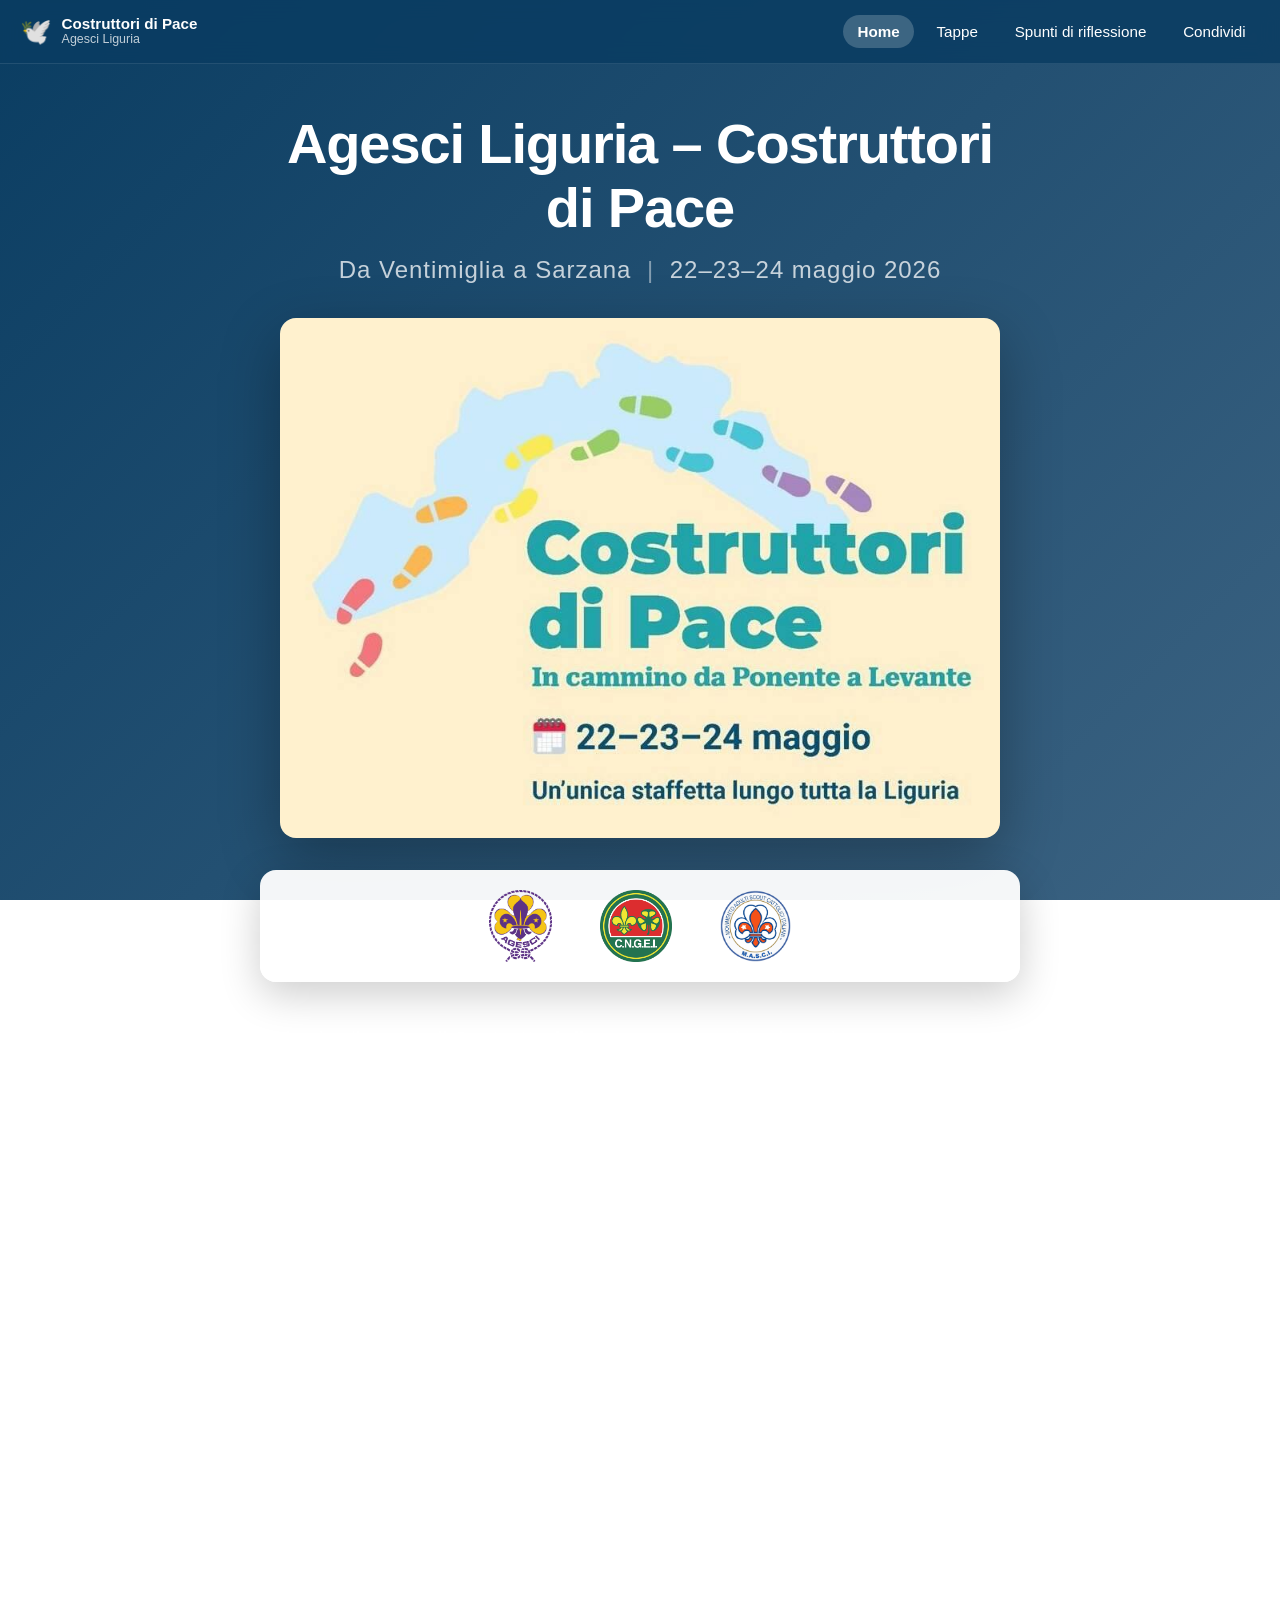
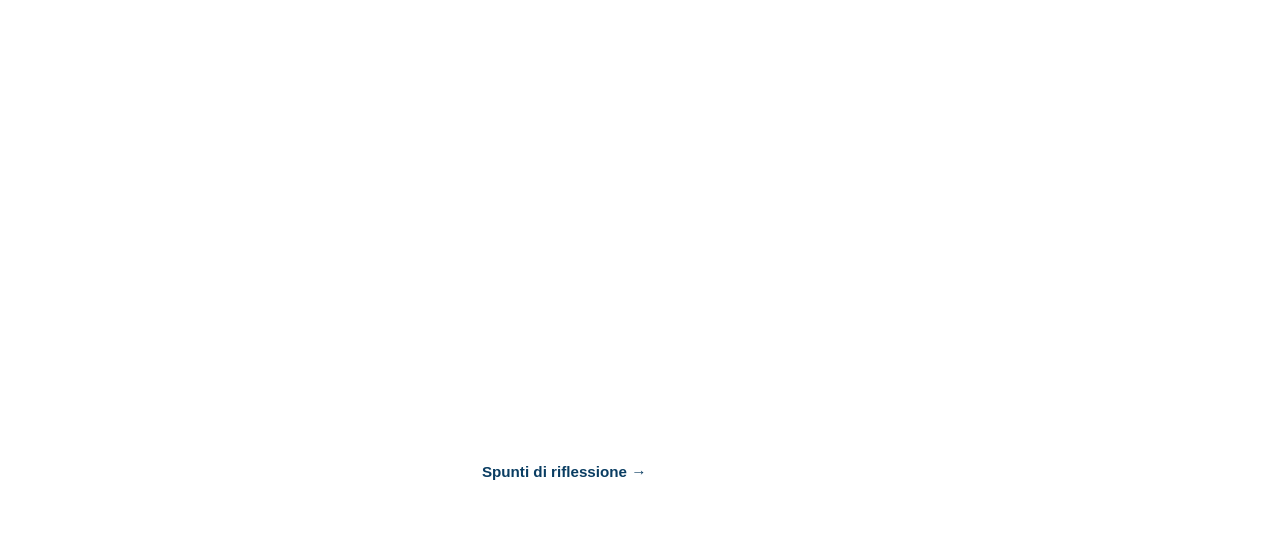
==== index.html @ 006b556f "Use the Costruttori di Pace poster as the home hero image Extracted from page 1 of spunti-preghiere-" ====
<!DOCTYPE html>
<html lang="it">
<head>
  <meta charset="UTF-8" />
  <meta name="viewport" content="width=device-width, initial-scale=1.0" />
  <meta name="description" content="Agesci Liguria – Costruttori di Pace. Da Ventimiglia a Sarzana, 22–23–24 maggio 2026." />
  <meta name="theme-color" content="#0a3d62" />
  <title>Agesci Liguria – Costruttori di Pace</title>
  <link rel="stylesheet" href="styles.css" />
  <link rel="icon" type="image/svg+xml" href="data:image/svg+xml,%3Csvg xmlns='http://www.w3.org/2000/svg' viewBox='0 0 100 100'%3E%3Ctext y='.9em' font-size='90'%3E%F0%9F%95%8A%EF%B8%8F%3C/text%3E%3C/svg%3E" />
</head>
<body>
  <header class="site-header">
    <a class="brand" href="#home">
      <span class="brand-logo" aria-hidden="true">🕊️</span>
      <span class="brand-text">
        <strong>Costruttori di Pace</strong>
        <span>Agesci Liguria</span>
      </span>
    </a>
    <button class="nav-toggle" type="button" aria-expanded="false" aria-controls="primary-nav" aria-label="Apri menu">
      <span></span><span></span><span></span>
    </button>
    <nav id="primary-nav" class="primary-nav" aria-label="Navigazione principale">
      <a href="#home" data-route="home">Home</a>
      <a href="#tappe" data-route="tappe">Tappe</a>
      <a href="#riflessioni" data-route="riflessioni">Spunti di riflessione</a>
      <a href="#share" data-route="share">Condividi</a>
    </nav>
  </header>

  <main class="page">
    <section id="home" class="route" data-route="home">
      <div class="content content--text">
        <h1>Agesci Liguria <span class="dash">–</span> Costruttori di Pace</h1>
        <p class="subtitle">Da Ventimiglia a Sarzana <span class="sep">|</span> 22–23–24 maggio 2026</p>

        <figure class="home-hero">
          <img src="img/costruttori-di-pace-locandina.jpg" alt="Costruttori di Pace — In cammino da Ponente a Levante. 22–23–24 maggio. Un'unica staffetta lungo tutta la Liguria" />
        </figure>

        <div class="org-logos" aria-label="Associazioni promotrici">
          <img src="logo/agesci-vector-logo.png" alt="Logo Agesci" />
          <img src="logo/logoCNGEI.png" alt="Logo Cngei" />
          <img src="logo/masci_logo.png" alt="Logo Masci" />
        </div>

        <div class="prose">
          <p class="lead">
            Sei qui sulle orme di <strong>Costruttori di pace</strong>, un cammino che unisce,
            simbolicamente e concretamente, i gruppi scout dell'Agesci, del Cngei e le comunità del Masci,
            da Ventimiglia a Sarzana, nel segno della pace.
          </p>

          <p>
            Queste giornate nascono dal <em>Manifesto della Pace</em>, frutto di un percorso di scrittura
            condivisa tra le Comunità capi all'assemblea regionale Agesci Liguria. Il Manifesto propone
            una visione attuale e concreta della pace: non semplice assenza di conflitto, ma realtà viva,
            dinamica e quotidiana, costruita attraverso relazioni autentiche, ascolto e scelte consapevoli.
          </p>

          <p>La pace di cui parliamo è processo attivo e trasformativo, che si sviluppa attraverso:</p>

          <ul>
            <li>la valorizzazione delle differenze;</li>
            <li>la gestione costruttiva dei conflitti;</li>
            <li>la promozione di una comunicazione non violenta;</li>
            <li>il protagonismo consapevole delle nuove generazioni.</li>
          </ul>

          <p>
            In queste ore stiamo vivendo una vera e propria staffetta: un percorso aperto e partecipato,
            fatto di tappe, incontri, momenti di riflessione, attività educative e testimonianze.
            Questa è una delle tappe, un punto di pausa e riflessione lungo la strada che connette
            la nostra Liguria.
          </p>

          <p>
            Queste giornate vogliono non solo essere un momento simbolico, ma un invito concreto
            a diventare <strong>artigiani di pace</strong> nella vita quotidiana: un impegno che richiede
            coerenza, presenza e partecipazione attiva.
          </p>

          <p>
            Nelle prossime pagine troverai alcuni spunti di riflessione, preghiera e meditazione:
            sono estratti da testi sacri, da scritti di protagonisti del grande impegno per la costruzione
            della pace, da narratori e narratrici del nostro tempo e del recente passato.
          </p>

          <p>
            Ti proponiamo di prendere il tempo che ti sarà necessario, in solitaria o in compagnia,
            e vivere questo momento nello stile che contraddistingue le giornate:
            <em>la pausa come parte del viaggio, la sosta come costruzione attiva della strada ancora da compiere</em>.
            Usa quel che troverai necessario di questi testi, soffermati quanto vuoi e riprendi il cammino
            di costruzione di una pace che mette al centro la relazione con il prossimo.
          </p>
        </div>

        <div class="cta-row">
          <a class="cta" href="#riflessioni">Spunti di riflessione →</a>
          <a class="cta cta--ghost" href="#tappe">Vedi le tappe</a>
        </div>
      </div>
    </section>

    <section id="tappe" class="route route--center" data-route="tappe" hidden>
      <div class="content content--wide">
        <h2>Tappe</h2>
        <p class="section-intro">Il percorso della staffetta, da Ventimiglia a Sarzana.</p>
        <figure class="map-figure">
          <a href="mappa-staffetta.jpeg" target="_blank" rel="noopener" aria-label="Apri la mappa a schermo intero">
            <img src="mappa-staffetta.jpeg" alt="Mappa della staffetta da Ventimiglia a Sarzana" />
          </a>
        </figure>
      </div>
    </section>

    <section id="riflessioni" class="route" data-route="riflessioni" hidden>
      <div class="content content--text">
        <h2>Spunti di riflessione</h2>

        <div class="readings">
          <article class="reading">
            <p><strong>Un giorno un lupetto e una coccinella si chiesero… "che cosa è Pace?"</strong></p>
            <p><strong>"PACE NON è"</strong></p>
            <p>Odio, menefreghismo, litigi, guerra, pregiudizi, ingiustizie, prepotenza, incomprensione, sete di potere, discordia.</p>
            <p><strong>"PACE è"</strong></p>
            <p>Amicizia, rispetto, tranquillità, fratellanza, fedeltà, amore per tutti, sakura, felicità, libertà, unione, concordia, volersi bene.</p>
            <p>…Pace è <strong>altruismo</strong>: cancella, oh Signore, dai nostri cuori il menefreghismo, che le persone perdano l'abitudine di pensare a coltivare il proprio orticello e si impegnino invece a far crescere un unico meraviglioso giardino!</p>
            <p>…Pace è <strong>accoglienza</strong>: fa, oh Signore, che la discussione sia un confronto e non uno scontro, che l'opinione degli altri sia fonte di stimolo e non di incomprensioni.</p>
            <p>…Pace è <strong>rispetto</strong>: elimina, oh Signore, i nostri pregiudizi e aiutaci a capire che "diversità" non è sinonimo di conflitto ma di arricchimento.</p>
            <p>…Pace è <strong>fratellanza</strong>: fa, oh Signore, che le persone inizino a guardare le altre persone con occhi diversi, a guardarli come fratelli e non come nemici, a dare più peso alle relazioni e non alle cose.</p>
            <p>…Pace non è <strong>prepotenza</strong>: guida, oh Signore, i potenti a cercare una soluzione, consapevoli che ogni loro azione ha conseguenze su tutti, convincili a mettersi d'accordo e ad aiutare le persone che hanno bisogno.</p>
            <p>Signore, la terra è fatta per la pace e non per la guerra: esorta i potenti a produrre unione e non ingiustizie!</p>
            <p>Signore, la pace parte da noi, aiutaci ad essere sinceri e in armonia con noi stessi: togli, oh Signore, dai nostri cuori l'avidità, la sete di potere e di ricchezza, l'odio, l'invidia, la gelosia e l'egoismo.</p>
            <p>Insegnaci a coltivare SUKURA e non ROVI!</p>
            <p><strong>AMEN</strong></p>
          </article>

          <div class="page-divider" aria-hidden="true">✦</div>

          <article class="reading">
            <p><strong>Dal libro del profeta Isaia</strong></p>
            <p class="verse">
              Alla fine dei giorni,<br />
              il monte del tempio del Signore<br />
              sarà saldo sulla cima dei monti<br />
              e s'innalzerà sopra i colli,<br />
              e ad esso affluiranno tutte le genti.
            </p>
            <p class="verse">
              Verranno molti popoli e diranno:<br />
              «Venite, saliamo sul monte del Signore,<br />
              al tempio del Dio di Giacobbe,<br />
              perché ci insegni le sue vie<br />
              e possiamo camminare per i suoi sentieri».<br />
              Poiché da Sion uscirà la legge<br />
              e da Gerusalemme la parola del Signore.
            </p>
            <p class="verse">
              Egli sarà giudice fra le genti<br />
              e arbitro fra molti popoli.<br />
              Spezzeranno le loro spade e ne faranno aratri,<br />
              delle loro lance faranno falci;<br />
              una nazione non alzerà più la spada<br />
              contro un'altra nazione,<br />
              non impareranno più l'arte della guerra.
            </p>
            <p class="verse">
              Casa di Giacobbe, venite,<br />
              camminiamo nella luce del Signore.
            </p>
            <p><strong>Tonino Bello</strong>: «Incombe su di noi la dissolvenza in negativo del testo di Isaia che dice: "Forgeranno le loro spade in vomeri, le loro lance in falci, e non si eserciteranno più nell'arte della guerra" […]. Ogni gesto di pace che facciamo spuntare sulla terra è non solo un'anticipazione, ma il segno, l'immagine riflessa in un frammento di specchio, un'esperienza prolettica della pace escatologica. Ecco, allora il sentiero di Isaia. Quello acciottolato da questi frammenti speculari che riflettono la pace» <em>(T. Bello, Sui sentieri di Isaia, 179-182)</em>.</p>
            <p><strong>Francesco</strong>: «Possiamo uscire da questa spirale di dolore e di morte? Possiamo imparare di nuovo a camminare e percorrere le vie della pace? Questa sera vorrei che da ogni parte della terra noi gridassimo: sì è possibile per tutti. Sì lo vogliamo» <em>(Francesco 7.9.2013)</em>. «Che bel giorno sarà nel quale le armi saranno smontate, per essere trasformate in strumenti di lavoro! Che bel giorno sarà! E questo è possibile! Scommettiamo sulla speranza di una pace e sarà possibile» <em>(1.10.2013)</em>.</p>
          </article>

          <div class="page-divider" aria-hidden="true">✦</div>

          <article class="reading">
            <p><strong>Dal Vangelo secondo Matteo</strong></p>
            <p>Avete inteso che fu detto: <em>Occhio per occhio e dente per dente</em>. <sup>39</sup>Ma io vi dico di non opporvi al malvagio; anzi, se uno ti dà uno schiaffo sulla guancia destra, tu pórgigli anche l'altra, <sup>40</sup>e a chi vuole portarti in tribunale e toglierti la tunica, tu lascia anche il mantello. <sup>41</sup>E se uno ti costringerà ad accompagnarlo per un miglio, tu con lui fanne due. <sup>42</sup>Da' a chi ti chiede, e a chi desidera da te un prestito non voltare le spalle.</p>
            <p>Avete inteso che fu detto: <em>Amerai il tuo prossimo e odierai il tuo nemico</em>. <sup>44</sup>Ma io vi dico: amate i vostri nemici e pregate per quelli che vi perseguitano, <sup>45</sup>affinché siate figli del Padre vostro che è nei cieli; egli fa sorgere il suo sole sui cattivi e sui buoni, e fa piovere sui giusti e sugli ingiusti.</p>
            <p><strong>Tonino Bello</strong>: «È difficile questa idea della difesa nonviolenta, della soluzione pacifica dei conflitti. Noi qui [a Sarajevo, dicembre 1992] siamo venuti a portare un germe: un giorno fiorirà. Quante idee un giorno fioriranno, non sono affidate soltanto a due o tre folli che vanno dicendo parole fuori posto. Ormai, lo sapete, la difesa popolare nonviolenta, la nonviolenza attiva è diventata un trattato scientifico. Gli eserciti di domani saranno questi: uomini disarmati! Dovremmo promuovere anche un'azione intellettuale di questo genere, che le nazioni, l'ONU si attrezzino di eserciti di obiettori di coscienza, di nonviolenti che promuovano un'educazione alla pace, la spiritualità della pace, le tecniche della strategia nonviolenta» <em>(La speranza a caro prezzo)</em>.</p>
            <p><strong>Francesco</strong>: «Grande è, nel nostro mondo complesso e violento, il compito che attende coloro che operano per la pace vivendo l'esperienza della nonviolenza! […], contribuendo al rinnovamento della testimonianza attiva della nonviolenza come 'arma' per conseguire la pace» <em>(6.4.2016)</em>. «La nonviolenza potrà assumere un significato più ampio e nuovo: non solo aspirazione, afflato, rifiuto morale della violenza, delle barriere, degli impulsi distruttivi, ma anche metodo politico realistico, aperto alla speranza. Si tratta di un metodo politico fondato sul primato del diritto» <em>(26.8.2016)</em>.</p>
          </article>

          <div class="page-divider" aria-hidden="true">✦</div>

          <article class="reading reading--image">
            <figure>
              <img src="img/ho-dipinto-la-pace.jpg" alt="Ho dipinto la pace — Tali Sorek, 12 anni, Medio Oriente" />
            </figure>
          </article>

          <div class="page-divider" aria-hidden="true">✦</div>

          <article class="reading reading--image">
            <figure>
              <img src="img/preghiera-per-la-pace-1.png" alt="Preghiera per la pace — Giorgio Bazadonna (parte 1)" />
              <img src="img/preghiera-per-la-pace-2.png" alt="Preghiera per la pace — Giorgio Bazadonna (parte 2)" />
            </figure>
          </article>

          <div class="page-divider" aria-hidden="true">✦</div>

          <article class="reading">
            <p><strong>La pace come cammino</strong> — <em>Tonino Bello</em></p>
            <p class="verse">
              A dire il vero non siamo molto abituati a<br />
              legare il termine pace a concetti dinamici.<br />
              Raramente sentiamo dire:<br />
              "Quell'uomo si affatica in pace",<br />
              "lotta in pace",<br />
              "strappa la vita coi denti in pace"…
            </p>
            <p class="verse">
              Più consuete, nel nostro linguaggio,<br />
              sono invece le espressioni:<br />
              "Sta seduto in pace",<br />
              "sta leggendo in pace",<br />
              "medita in pace" e,<br />
              ovviamente, "riposa in pace".
            </p>
            <p class="verse">
              La pace, insomma, ci richiama più la vestaglia<br />
              da camera che lo zaino del viandante.<br />
              Più il comfort del salotto che i pericoli della strada.<br />
              Più il caminetto che l'officina brulicante di problemi.<br />
              Più il silenzio del deserto che il traffico della metropoli.<br />
              Più la penombra raccolta di una chiesa che una riunione di sindacato.<br />
              Più il mistero della notte che i rumori del meriggio.
            </p>
            <p class="verse">
              Occorre forse una rivoluzione di mentalità per capire<br />
              che <strong>la pace non è un dato, ma una conquista</strong>.<br />
              Non un bene di consumo, ma il prodotto di un impegno.<br />
              Non un nastro di partenza, ma uno striscione di arrivo.
            </p>
            <p class="verse">
              La pace richiede lotta, sofferenza, tenacia.<br />
              Esige alti costi di incomprensione e di sacrificio.<br />
              Rifiuta la tentazione del godimento.<br />
              Non tollera atteggiamenti sedentari.<br />
              Non annulla la conflittualità.<br />
              Non ha molto da spartire con la banale "vita pacifica".
            </p>
            <p class="verse">
              Sì, <strong>la pace prima che traguardo, è cammino</strong>.<br />
              E, per giunta, cammino in salita.<br />
              Vuol dire allora che ha le sue tabelle di marcia e i suoi ritmi,<br />
              i suoi percorsi preferenziali ed i suoi tempi tecnici,<br />
              i suoi rallentamenti e le sue accelerazioni. Forse anche le sue soste.
            </p>
            <p class="verse">
              Se è così, occorrono attese pazienti.<br />
              E sarà beato, perché operatore di pace,<br />
              non chi pretende di trovarsi all'arrivo senza essere mai partito, ma chi parte.<br />
              Col miraggio di una sosta sempre gioiosamente intravista,<br />
              anche se mai — su questa terra s'intende — pienamente raggiunta.
            </p>
          </article>

          <div class="page-divider" aria-hidden="true">✦</div>

          <article class="reading">
            <p><strong>Non abbandoniamoci ai draghi</strong></p>
            <p>Conosciamo molto bene la vita del santo megalomartire Giorgio; riconosciamo al volo la sua icona che lo ritrae mentre trafigge con la lancia il drago. Invece i draghi veri, quelli umani, li incontriamo tutti i giorni, solo che ci siamo abituati, ci siamo rassegnati ai draghi… Abbiamo imparato a tacere quando questi draghi vomitano il loro odio, fiele e rabbia; quando umiliano gli altri, torturano gli altri, mettono in galera gli innocenti. Noi abbiamo imparato a convivere con questi draghi. Ci hanno addomesticati…</p>
            <p>Ma i nuovi martiri e confessori non hanno voluto convivere con i draghi, loro dicevano la verità; non avevano paura della verità e per la verità di Dio sono andati alla morte, testimoniando Cristo. Invece a noi viene comodo vivere coi draghi…</p>
            <p>In tutto questo i nostri nuovi martiri non c'entrano niente… Per questo non li conosciamo, non ce ne interessiamo, non gli chiediamo niente. E invece ne varrebbe la pena… Varrebbe la pena che anche noi chiedessimo loro di diventare dei veri cristiani, delle persone oneste che non hanno paura dei draghi, che non hanno paura di dire la verità, di testimoniare quella stessa verità divina che ci annuncia il Vangelo.</p>
            <p><em>Da un'omelia di Padre Aleksander Uminskij, sacerdote ortodosso di Mosca</em></p>
          </article>

          <div class="page-divider" aria-hidden="true">✦</div>

          <article class="reading">
            <p><strong>La Pace, anelito degli uomini</strong></p>
            <p><strong>1.</strong> La Pace in terra, anelito profondo degli esseri umani di tutti i tempi, può venire instaurata e consolidata solo nel pieno rispetto dell'ordine stabilito da Dio.</p>
            <p><strong>4.</strong> Una deviazione, nella quale si incorre spesso, sta nel fatto che si ritiene di poter regolare i rapporti di convivenza tra gli esseri umani e le rispettive comunità politiche con le stesse leggi che sono proprie delle forze e degli elementi irrazionali di cui risulta l'universo; quando invece le leggi con cui vanno regolati gli accennati rapporti sono di natura diversa, e vanno cercate là dove Dio le ha scritte, cioè nella natura umana.</p>
            <p><strong>6.</strong> Ogni essere umano ha il diritto all'esistenza, all'integrità fisica, ai mezzi indispensabili e sufficienti per un dignitoso tenore di vita, specialmente per quanto riguarda l'alimentazione, il vestiario, l'abitazione, il riposo, le cure mediche, i servizi sociali necessari; ed ha quindi il diritto alla sicurezza in caso di malattia, di invalidità, di vedovanza, di vecchiaia, di disoccupazione, e in ogni altro caso di perdita dei mezzi di sussistenza per circostanze indipendenti dalla sua volontà.</p>
            <p><strong>16.</strong> Gli esseri umani, essendo persone, sono sociali per natura. Sono nati quindi per convivere e operare gli uni a bene degli altri. Ciò richiede che la convivenza umana sia ordinata, e quindi che i vicendevoli diritti e doveri siano riconosciuti ed attuati; ma richiede pure che ognuno porti generosamente il suo contributo alla creazione di ambienti umani, in cui diritti e doveri siano sostanziati da contenuti sempre più ricchi. Non basta, ad esempio, riconoscere e rispettare in ogni essere umano il diritto ai mezzi di sussistenza: occorre pure che ci si adoperi, secondo le proprie forze, perché ogni essere umano disponga di mezzi di sussistenza in misura sufficiente. La convivenza fra gli esseri umani, oltre che ordinata, è necessario che sia per essi feconda di bene. Ciò postula che essi riconoscano e rispettino i loro vicendevoli diritti ed adempiano i rispettivi doveri, ma postula pure che collaborino tra loro nelle mille forme e gradi che l'incivilimento acconsente, suggerisce, reclama.</p>
            <p><em>Dall'enciclica "Pacem in terris" di s. Giovanni XXIII</em></p>
          </article>

          <div class="page-divider" aria-hidden="true">✦</div>

          <article class="reading">
            <p><strong>Salmo 84 — La nostra salvezza è vicina</strong></p>
            <p><em>Cristo Gesù è diventato per noi sapienza, giustizia, santificazione e redenzione (1 Cor 1, 30).</em></p>
            <p class="verse psalm">
              Signore, sei stato buono con la tua terra, *<br />
              <span class="indent">hai ricondotto i deportati di Giacobbe.</span><br />
              Hai perdonato l'iniquità del tuo popolo, *<br />
              <span class="indent">hai cancellato tutti i suoi peccati.</span><br />
              Hai deposto tutto il tuo sdegno *<br />
              <span class="indent">e messo fine alla tua grande ira.</span>
            </p>
            <p class="verse psalm">
              Rialzaci, Dio, nostra salvezza, *<br />
              <span class="indent">e placa il tuo sdegno verso di noi.</span><br />
              Forse per sempre sarai adirato con noi, *<br />
              <span class="indent">di età in età estenderai il tuo sdegno?</span><br />
              Non tornerai tu forse a darci vita, *<br />
              <span class="indent">perché in te gioisca il tuo popolo?</span><br />
              Mostraci, Signore, la tua misericordia *<br />
              <span class="indent">e donaci la tua salvezza.</span>
            </p>
            <p class="verse psalm">
              Ascolterò che cosa dice Dio, il Signore: †<br />
              <span class="indent">egli annunzia la pace</span><br />
              <span class="indent2">per il suo popolo, per i suoi fedeli, *</span><br />
              <span class="indent">per chi ritorna a lui con tutto il cuore.</span><br />
              La sua salvezza è vicina a chi lo teme *<br />
              <span class="indent">e la sua gloria abiterà la nostra terra.</span>
            </p>
            <p class="verse psalm">
              Misericordia e verità s'incontreranno, *<br />
              <span class="indent">giustizia e pace si baceranno.</span><br />
              La verità germoglierà dalla terra *<br />
              <span class="indent">e la giustizia si affaccerà dal cielo.</span><br />
              Quando il Signore elargirà il suo bene, *<br />
              <span class="indent">la nostra terra darà il suo frutto.</span><br />
              Davanti a lui camminerà la giustizia *<br />
              <span class="indent">e sulla via dei suoi passi la salvezza.</span>
            </p>
          </article>

          <div class="page-divider" aria-hidden="true">✦</div>

          <article class="reading">
            <p><strong>Santa Maria, donna del silenzio</strong></p>
            <p class="verse">
              Santa Maria, donna del silenzio,<br />
              riportaci alle sorgenti della pace.<br />
              Liberaci dall'assedio delle parole.<br />
              Da quelle nostre, prima di tutto.<br />
              Ma anche da quelle degli altri.
            </p>
            <p class="verse">
              Figli del rumore,<br />
              noi pensiamo di mascherare<br />
              l'insicurezza che ci tormenta<br />
              affidandoci al vaniloquio<br />
              del nostro interminabile dire:<br />
              facci comprendere che,<br />
              solo quando avremo taciuto noi,<br />
              Dio potrà parlare.
            </p>
            <p class="verse">
              Coinquilini del chiasso,<br />
              ci siamo persuasi di poter esorcizzare la paura<br />
              alzando il volume dei nostri transistor:<br />
              facci capire che Dio si comunica all'uomo<br />
              solo sulle sabbie del deserto,<br />
              e che la sua voce non ha nulla da spartire<br />
              con i decibel dei nostri baccani.
            </p>
            <p class="verse">
              Spiegaci il senso profondo<br />
              di quel brano della Sapienza,<br />
              che un tempo si leggeva a Natale<br />
              facendoci trasalire di meraviglia:<br />
              «Mentre un profondo silenzio<br />
              avvolgeva tutte le cose,<br />
              e la notte era a metà del suo corso,<br />
              la tua Parola onnipotente dal cielo,<br />
              dal tuo trono regale, scese sulla terra…».
            </p>
            <p class="verse">
              Riportaci, ti preghiamo,<br />
              al trasognato stupore del primo presepe,<br />
              e ridestaci nel cuore la nostalgia<br />
              di quella "tacita notte".
            </p>
            <p><em>Don Tonino Bello</em></p>
          </article>
        </div>
      </div>
    </section>

    <section id="share" class="route route--center" data-route="share" hidden>
      <div class="content">
        <h2>Condividi</h2>
        <p class="section-intro">
          Inquadra il QR code per aprire questo sito sul tuo smartphone,
          o condividi il link con chi vuoi.
        </p>
        <a href="staffetta-per-la-pace-2026-qr.png" class="qr-card" aria-label="Apri il QR code in dimensione originale">
          <img src="staffetta-per-la-pace-2026-qr.png" alt="QR code che punta alla home di Agesci Liguria – Costruttori di Pace" width="740" height="740" />
        </a>
        <p class="qr-url">
          <a id="share-url" href="./">caricamento…</a>
        </p>
        <div class="qr-actions">
          <button class="qr-btn" id="share-copy" type="button">Copia link</button>
          <button class="qr-btn" id="share-native" type="button" hidden>Condividi…</button>
          <a class="qr-btn" href="staffetta-per-la-pace-2026-qr.png" download>Scarica QR (PNG)</a>
        </div>
      </div>
    </section>
  </main>

  <script src="script.js"></script>
</body>
</html>
---- styles.css ----
:root {
  --color-bg-start: #0a3d62;
  --color-bg-end: #3c6382;
  --color-text: #ffffff;
  --color-muted: rgba(255, 255, 255, 0.75);
  --color-accent: #ffffff;
  --header-height: 64px;
  --font-stack: -apple-system, BlinkMacSystemFont, "Segoe UI", Roboto, Oxygen,
    Ubuntu, Cantarell, "Helvetica Neue", sans-serif;
}

* {
  box-sizing: border-box;
  margin: 0;
  padding: 0;
}

html,
body {
  min-height: 100%;
}

body {
  font-family: var(--font-stack);
  color: var(--color-text);
  background: linear-gradient(135deg, var(--color-bg-start), var(--color-bg-end));
  background-attachment: fixed;
  -webkit-font-smoothing: antialiased;
  -moz-osx-font-smoothing: grayscale;
  min-height: 100vh;
  min-height: 100dvh;
  display: flex;
  flex-direction: column;
}

/* ---------- Header & navigation ---------- */

.site-header {
  position: sticky;
  top: 0;
  z-index: 10;
  display: flex;
  align-items: center;
  justify-content: space-between;
  gap: 1rem;
  padding: 0 1.25rem;
  height: var(--header-height);
  background: rgba(10, 61, 98, 0.85);
  backdrop-filter: blur(10px);
  -webkit-backdrop-filter: blur(10px);
  border-bottom: 1px solid rgba(255, 255, 255, 0.1);
}

.brand {
  display: flex;
  align-items: center;
  gap: 0.6rem;
  color: var(--color-text);
  text-decoration: none;
  font-size: 0.95rem;
  line-height: 1.1;
}

.brand-logo {
  font-size: 1.6rem;
}

.brand-text {
  display: flex;
  flex-direction: column;
}

.brand-text strong {
  font-weight: 700;
}

.brand-text span {
  font-size: 0.78rem;
  color: var(--color-muted);
  font-weight: 400;
}

.primary-nav {
  display: flex;
  gap: 0.5rem;
}

.primary-nav a {
  color: var(--color-text);
  text-decoration: none;
  padding: 0.5rem 0.9rem;
  border-radius: 999px;
  font-size: 0.95rem;
  transition: background 0.15s ease;
}

.primary-nav a:hover {
  background: rgba(255, 255, 255, 0.12);
}

.primary-nav a.is-active {
  background: rgba(255, 255, 255, 0.2);
  font-weight: 600;
}

.nav-toggle {
  display: none;
  flex-direction: column;
  justify-content: space-between;
  width: 28px;
  height: 22px;
  background: transparent;
  border: 0;
  cursor: pointer;
  padding: 0;
}

.nav-toggle span {
  display: block;
  height: 2px;
  background: var(--color-text);
  border-radius: 2px;
  transition: transform 0.2s ease, opacity 0.2s ease;
}

.nav-toggle[aria-expanded="true"] span:nth-child(1) {
  transform: translateY(10px) rotate(45deg);
}
.nav-toggle[aria-expanded="true"] span:nth-child(2) {
  opacity: 0;
}
.nav-toggle[aria-expanded="true"] span:nth-child(3) {
  transform: translateY(-10px) rotate(-45deg);
}

@media (max-width: 720px) {
  .brand-text span {
    display: none;
  }
  .nav-toggle {
    display: flex;
  }
  .primary-nav {
    position: absolute;
    top: var(--header-height);
    left: 0;
    right: 0;
    flex-direction: column;
    gap: 0;
    padding: 0.5rem 1rem 1rem;
    background: rgba(10, 61, 98, 0.97);
    backdrop-filter: blur(10px);
    -webkit-backdrop-filter: blur(10px);
    border-bottom: 1px solid rgba(255, 255, 255, 0.1);
    transform: translateY(-12px);
    opacity: 0;
    pointer-events: none;
    transition: opacity 0.2s ease, transform 0.2s ease;
  }
  .primary-nav.is-open {
    transform: translateY(0);
    opacity: 1;
    pointer-events: auto;
  }
  .primary-nav a {
    padding: 0.85rem 1rem;
    border-radius: 8px;
  }
}

/* ---------- Page & routes ---------- */

.page {
  flex: 1;
  display: flex;
  flex-direction: column;
}

.route {
  flex: 1;
  display: flex;
  align-items: flex-start;
  justify-content: center;
  padding: 3rem 1.5rem;
  animation: fadeIn 0.4s ease-out;
}

.route--center {
  align-items: center;
}

.route[hidden] {
  display: none;
}

.content {
  display: flex;
  flex-direction: column;
  align-items: center;
  justify-content: center;
  max-width: 720px;
  width: 100%;
  text-align: center;
}

.content--wide {
  max-width: 1100px;
}

.content--text {
  max-width: 760px;
  text-align: left;
}

.content--text .logo,
.content--text h1,
.content--text .subtitle {
  align-self: center;
}

.content--text h1,
.content--text .subtitle {
  text-align: center;
  width: 100%;
}

.logo {
  font-size: clamp(4rem, 15vw, 7rem);
  line-height: 1;
  margin-bottom: 1.5rem;
}

h1 {
  font-size: clamp(2rem, 6vw, 3.5rem);
  font-weight: 700;
  letter-spacing: -0.02em;
  line-height: 1.15;
  margin-bottom: 0.75rem;
}

h2 {
  font-size: clamp(1.75rem, 5vw, 2.5rem);
  font-weight: 700;
  letter-spacing: -0.01em;
  margin-bottom: 1rem;
}

.subtitle {
  font-size: clamp(1rem, 3vw, 1.5rem);
  font-weight: 300;
  color: var(--color-muted);
  margin-bottom: 2rem;
  letter-spacing: 0.04em;
  max-width: 640px;
  line-height: 1.4;
}

.subtitle .sep {
  display: inline-block;
  margin: 0 0.5rem;
  opacity: 0.6;
}

h1 .dash {
  white-space: nowrap;
}

.section-intro {
  color: var(--color-muted);
  font-size: clamp(1rem, 2.5vw, 1.15rem);
  margin-bottom: 2rem;
  max-width: 640px;
  line-height: 1.5;
}

.tagline {
  font-size: clamp(1rem, 2.5vw, 1.25rem);
  color: var(--color-muted);
  max-width: 480px;
  line-height: 1.5;
}

/* ---------- Home hero image ---------- */

.home-hero {
  width: 100%;
  max-width: 720px;
  margin: 0 auto 2rem;
}

.home-hero img {
  width: 100%;
  height: auto;
  display: block;
  border-radius: 16px;
  box-shadow: 0 20px 60px rgba(0, 0, 0, 0.3);
}

/* ---------- Organisation logos ---------- */

.org-logos {
  display: flex;
  align-items: center;
  justify-content: center;
  flex-wrap: wrap;
  gap: clamp(1.5rem, 5vw, 3rem);
  width: 100%;
  margin: 0 0 2.5rem;
  padding: 1.25rem clamp(1rem, 4vw, 2rem);
  background: rgba(255, 255, 255, 0.95);
  border-radius: 16px;
  box-shadow: 0 12px 40px rgba(0, 0, 0, 0.2);
}

.org-logos img {
  height: clamp(48px, 9vw, 72px);
  width: auto;
  max-width: 100%;
  object-fit: contain;
  display: block;
}

/* ---------- Prose (article body) ---------- */

.prose {
  width: 100%;
  font-size: clamp(1rem, 1.6vw, 1.125rem);
  line-height: 1.7;
  color: rgba(255, 255, 255, 0.92);
  margin-bottom: 2rem;
}

.prose p {
  margin-bottom: 1.1rem;
  hyphens: auto;
  -webkit-hyphens: auto;
}

.prose p.lead {
  font-size: clamp(1.1rem, 2vw, 1.3rem);
  line-height: 1.6;
  margin-bottom: 1.5rem;
  color: #ffffff;
}

.prose strong {
  color: #ffffff;
  font-weight: 700;
}

.prose em {
  color: #ffffff;
  font-style: italic;
}

.prose ul {
  list-style: none;
  margin: 0 0 1.5rem 0;
  padding: 0;
}

.prose ul li {
  position: relative;
  padding-left: 1.5rem;
  margin-bottom: 0.5rem;
}

.prose ul li::before {
  content: "";
  position: absolute;
  left: 0;
  top: 0.7em;
  width: 8px;
  height: 8px;
  border-radius: 50%;
  background: rgba(255, 255, 255, 0.7);
}

/* ---------- Readings (spunti di riflessione) ---------- */

.readings {
  width: 100%;
}

.reading {
  width: 100%;
  font-size: clamp(1rem, 1.6vw, 1.125rem);
  line-height: 1.7;
  color: rgba(255, 255, 255, 0.92);
  margin: 0 auto;
  max-width: 720px;
  text-align: left;
}

.reading p {
  margin: 0 0 1rem;
  hyphens: auto;
  -webkit-hyphens: auto;
}

.reading p:last-child {
  margin-bottom: 0;
}

.reading strong {
  color: #ffffff;
  font-weight: 700;
}

.reading em {
  color: #ffffff;
  font-style: italic;
}

.reading sup {
  font-size: 0.7em;
  vertical-align: super;
  line-height: 0;
  color: var(--color-muted);
  margin-right: 0.1em;
}

.reading .verse {
  white-space: normal;
}

.reading .verse .indent {
  display: inline-block;
  padding-left: 2.5rem;
}

.reading .verse .indent2 {
  display: inline-block;
  padding-left: 4rem;
}

.reading--image figure {
  margin: 0;
  display: flex;
  flex-direction: column;
  align-items: center;
  gap: 0;
}

.reading--image img {
  width: 100%;
  max-width: 640px;
  height: auto;
  display: block;
  border-radius: 12px;
  background: #ffffff;
  box-shadow: 0 12px 40px rgba(0, 0, 0, 0.3);
}

.reading--image img + img {
  margin-top: -1px;
  border-top-left-radius: 0;
  border-top-right-radius: 0;
}

.reading--image img:not(:last-child) {
  border-bottom-left-radius: 0;
  border-bottom-right-radius: 0;
}

.page-divider {
  text-align: center;
  color: rgba(255, 255, 255, 0.45);
  font-size: 1.4rem;
  letter-spacing: 0.5em;
  padding-left: 0.5em;
  margin: 3rem 0;
  user-select: none;
}

/* ---------- Call-to-action buttons ---------- */

.cta-row {
  display: flex;
  flex-wrap: wrap;
  gap: 0.75rem;
  margin-top: 1rem;
  justify-content: center;
  width: 100%;
}

.cta {
  display: inline-block;
  padding: 0.75rem 1.4rem;
  border-radius: 999px;
  background: #ffffff;
  color: var(--color-bg-start);
  text-decoration: none;
  font-weight: 600;
  font-size: 0.95rem;
  transition: transform 0.15s ease, background 0.15s ease;
}

.cta:hover {
  transform: translateY(-1px);
  background: #f0f4f8;
}

.cta--ghost {
  background: transparent;
  color: #ffffff;
  border: 1px solid rgba(255, 255, 255, 0.5);
}

.cta--ghost:hover {
  background: rgba(255, 255, 255, 0.15);
}

/* ---------- Share section (QR code) ---------- */

.qr-card {
  background: #ffffff;
  padding: 1.5rem;
  border-radius: 16px;
  box-shadow: 0 20px 60px rgba(0, 0, 0, 0.25);
  display: inline-block;
  line-height: 0;
  margin-bottom: 1.5rem;
}

.qr-card img {
  display: block;
  width: clamp(220px, 60vw, 320px);
  height: auto;
}

.qr-url {
  margin-bottom: 1.5rem;
  font-size: 0.95rem;
  color: var(--color-muted);
  word-break: break-all;
  max-width: 480px;
}

.qr-url a {
  color: #ffffff;
  text-decoration: none;
  border-bottom: 1px solid rgba(255, 255, 255, 0.4);
}

.qr-url a:hover {
  border-bottom-color: #ffffff;
}

.qr-actions {
  display: flex;
  gap: 0.75rem;
  flex-wrap: wrap;
  justify-content: center;
}

.qr-btn {
  background: rgba(255, 255, 255, 0.15);
  color: #ffffff;
  border: 1px solid rgba(255, 255, 255, 0.35);
  padding: 0.6rem 1.2rem;
  border-radius: 999px;
  font-size: 0.9rem;
  cursor: pointer;
  text-decoration: none;
  font-family: inherit;
  transition: background 0.2s;
}

.qr-btn:hover {
  background: rgba(255, 255, 255, 0.25);
}

/* ---------- Map figure ---------- */

.map-figure {
  width: 100%;
  display: flex;
  flex-direction: column;
  align-items: center;
  gap: 0.75rem;
}

.map-figure a {
  display: block;
  width: 100%;
  border-radius: 16px;
  overflow: hidden;
  box-shadow: 0 20px 60px rgba(0, 0, 0, 0.3);
  background: #ffffff;
  line-height: 0;
}

.map-figure img {
  width: 100%;
  height: auto;
  display: block;
}

.map-figure figcaption {
  font-size: 0.85rem;
  color: var(--color-muted);
}

/* ---------- Footer ---------- */

.footer {
  text-align: center;
  font-size: 0.85rem;
  color: var(--color-muted);
  padding: 1.5rem 1rem;
}

/* ---------- Animations ---------- */

@keyframes fadeIn {
  from {
    opacity: 0;
    transform: translateY(8px);
  }
  to {
    opacity: 1;
    transform: translateY(0);
  }
}

@media (prefers-reduced-motion: reduce) {
  .route {
    animation: none;
  }
}
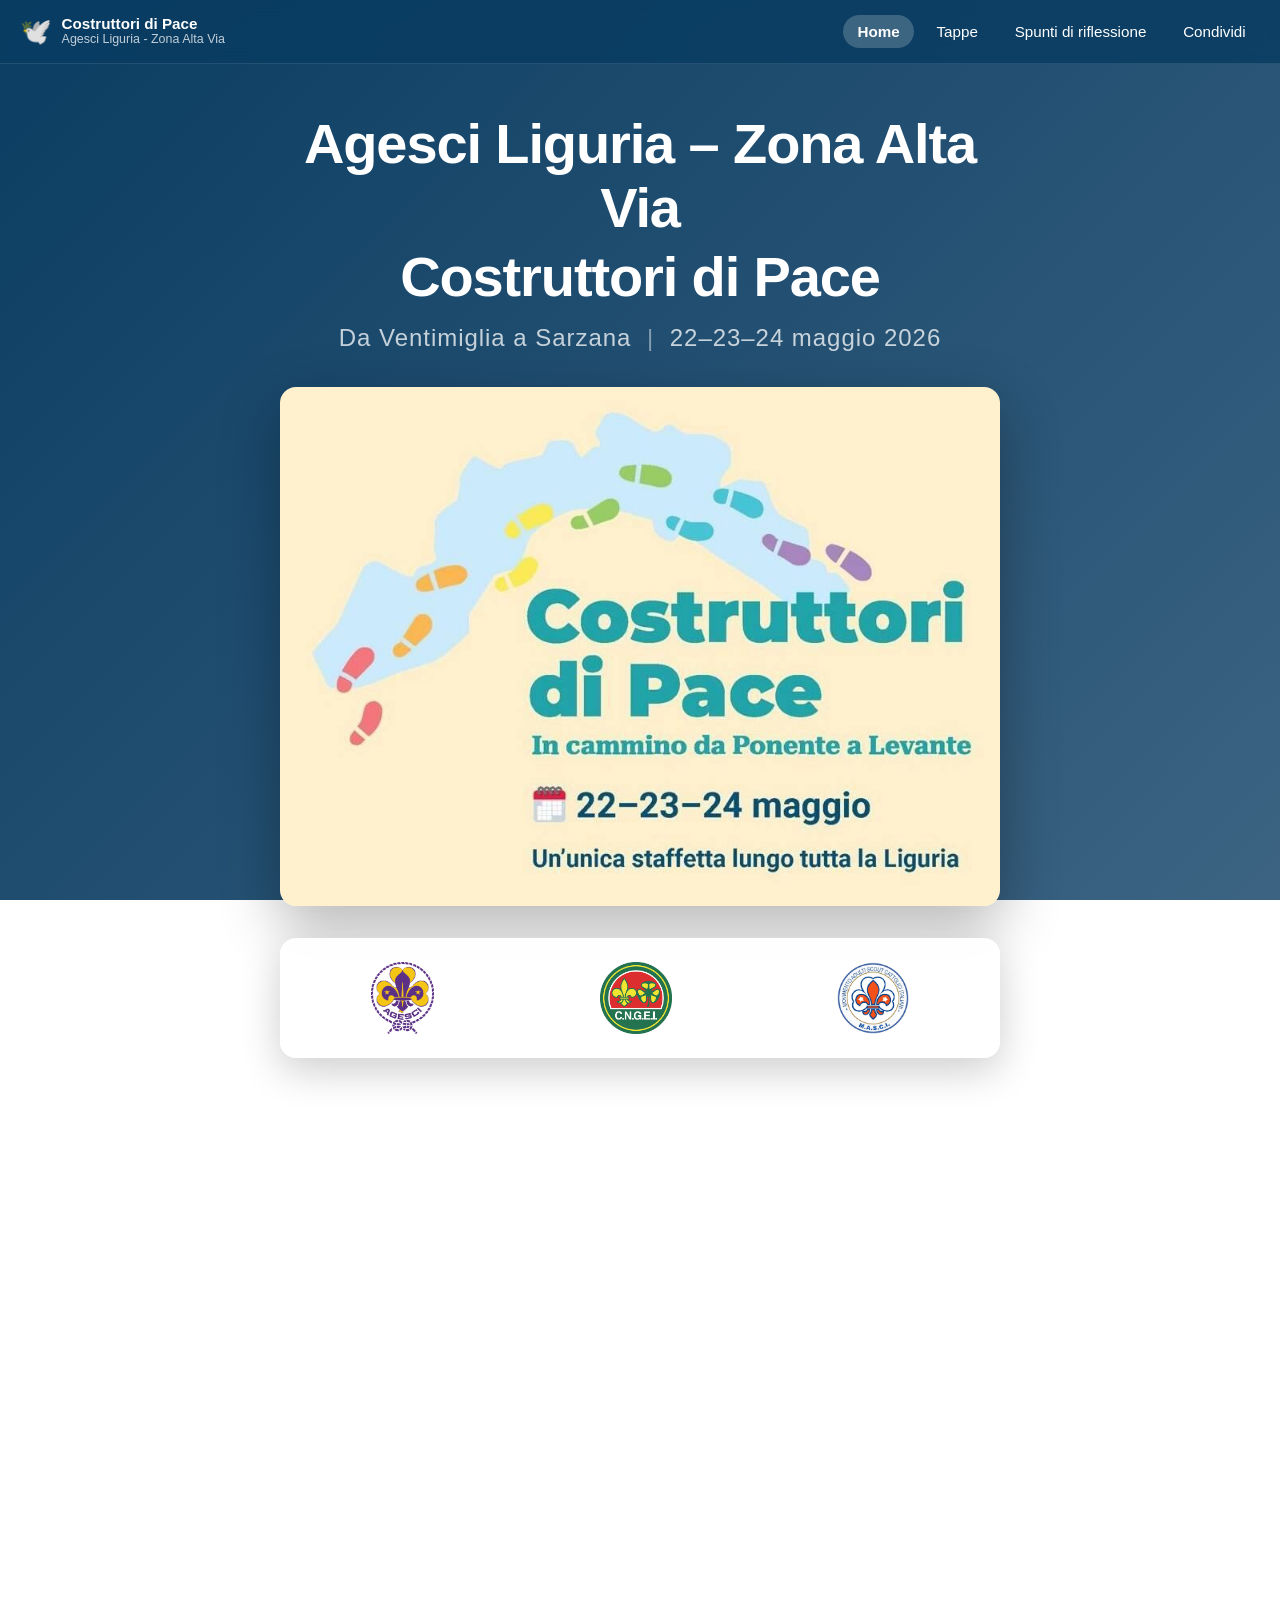
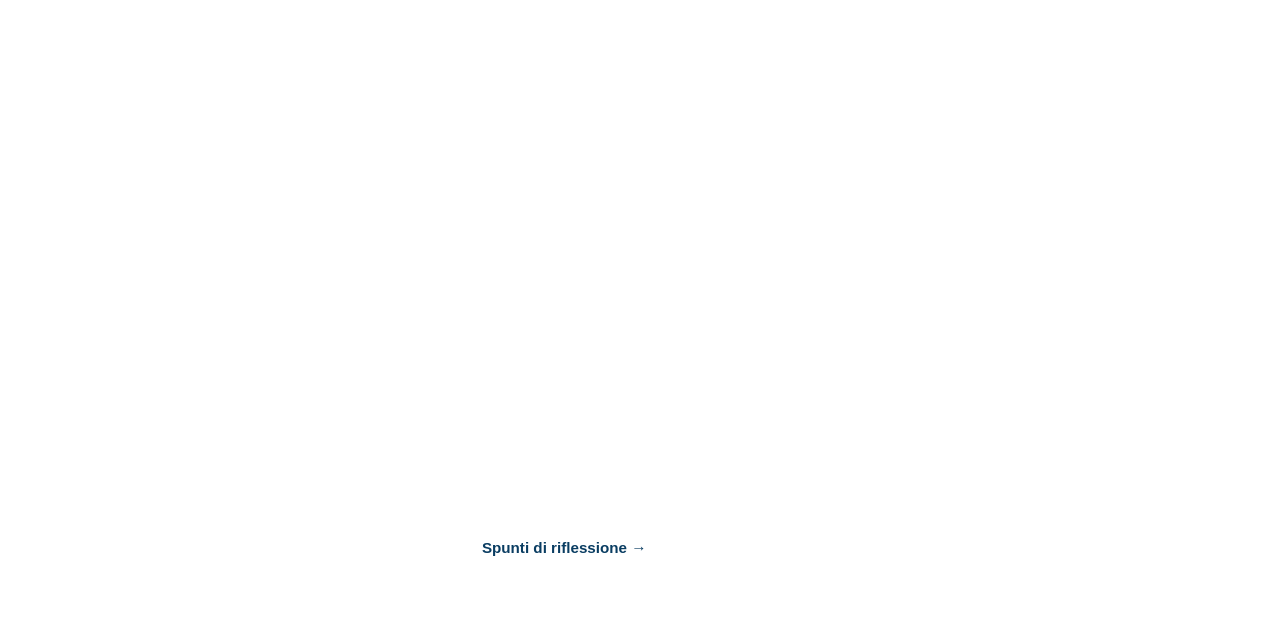
==== commit b411e8f3: "Update header subtitle and home h1 with Zona Alta Via Header brand: secondary line becomes "Agesci L" ====
--- a/index.html
+++ b/index.html
@@ -15,7 +15,7 @@
       <span class="brand-logo" aria-hidden="true">🕊️</span>
       <span class="brand-text">
         <strong>Costruttori di Pace</strong>
-        <span>Agesci Liguria</span>
+        <span>Agesci Liguria - Zona Alta Via</span>
       </span>
     </a>
     <button class="nav-toggle" type="button" aria-expanded="false" aria-controls="primary-nav" aria-label="Apri menu">
@@ -32,7 +32,10 @@
   <main class="page">
     <section id="home" class="route" data-route="home">
       <div class="content content--text">
-        <h1>Agesci Liguria <span class="dash">–</span> Costruttori di Pace</h1>
+        <h1>
+          <span class="h1-line">Agesci Liguria <span class="dash">–</span> Zona Alta Via</span>
+          <span class="h1-line">Costruttori di Pace</span>
+        </h1>
         <p class="subtitle">Da Ventimiglia a Sarzana <span class="sep">|</span> 22–23–24 maggio 2026</p>
 
         <figure class="home-hero">
@@ -121,6 +124,7 @@
 
         <div class="readings">
           <article class="reading">
+            <img class="reading-illust" src="img/illust-sakura.svg" alt="" aria-hidden="true" />
             <p><strong>Un giorno un lupetto e una coccinella si chiesero… "che cosa è Pace?"</strong></p>
             <p><strong>"PACE NON è"</strong></p>
             <p>Odio, menefreghismo, litigi, guerra, pregiudizi, ingiustizie, prepotenza, incomprensione, sete di potere, discordia.</p>
@@ -140,6 +144,7 @@
           <div class="page-divider" aria-hidden="true">✦</div>
 
           <article class="reading">
+            <img class="reading-illust" src="img/illust-colomba-ulivo.svg" alt="" aria-hidden="true" />
             <p><strong>Dal libro del profeta Isaia</strong></p>
             <p class="verse">
               Alla fine dei giorni,<br />
@@ -177,6 +182,7 @@
           <div class="page-divider" aria-hidden="true">✦</div>
 
           <article class="reading">
+            <img class="reading-illust" src="img/illust-mani.svg" alt="" aria-hidden="true" />
             <p><strong>Dal Vangelo secondo Matteo</strong></p>
             <p>Avete inteso che fu detto: <em>Occhio per occhio e dente per dente</em>. <sup>39</sup>Ma io vi dico di non opporvi al malvagio; anzi, se uno ti dà uno schiaffo sulla guancia destra, tu pórgigli anche l'altra, <sup>40</sup>e a chi vuole portarti in tribunale e toglierti la tunica, tu lascia anche il mantello. <sup>41</sup>E se uno ti costringerà ad accompagnarlo per un miglio, tu con lui fanne due. <sup>42</sup>Da' a chi ti chiede, e a chi desidera da te un prestito non voltare le spalle.</p>
             <p>Avete inteso che fu detto: <em>Amerai il tuo prossimo e odierai il tuo nemico</em>. <sup>44</sup>Ma io vi dico: amate i vostri nemici e pregate per quelli che vi perseguitano, <sup>45</sup>affinché siate figli del Padre vostro che è nei cieli; egli fa sorgere il suo sole sui cattivi e sui buoni, e fa piovere sui giusti e sugli ingiusti.</p>
@@ -204,6 +210,7 @@
           <div class="page-divider" aria-hidden="true">✦</div>
 
           <article class="reading">
+            <img class="reading-illust" src="img/illust-sentiero.svg" alt="" aria-hidden="true" />
             <p><strong>La pace come cammino</strong> — <em>Tonino Bello</em></p>
             <p class="verse">
               A dire il vero non siamo molto abituati a<br />
@@ -263,6 +270,7 @@
           <div class="page-divider" aria-hidden="true">✦</div>
 
           <article class="reading">
+            <img class="reading-illust" src="img/illust-drago.svg" alt="" aria-hidden="true" />
             <p><strong>Non abbandoniamoci ai draghi</strong></p>
             <p>Conosciamo molto bene la vita del santo megalomartire Giorgio; riconosciamo al volo la sua icona che lo ritrae mentre trafigge con la lancia il drago. Invece i draghi veri, quelli umani, li incontriamo tutti i giorni, solo che ci siamo abituati, ci siamo rassegnati ai draghi… Abbiamo imparato a tacere quando questi draghi vomitano il loro odio, fiele e rabbia; quando umiliano gli altri, torturano gli altri, mettono in galera gli innocenti. Noi abbiamo imparato a convivere con questi draghi. Ci hanno addomesticati…</p>
             <p>Ma i nuovi martiri e confessori non hanno voluto convivere con i draghi, loro dicevano la verità; non avevano paura della verità e per la verità di Dio sono andati alla morte, testimoniando Cristo. Invece a noi viene comodo vivere coi draghi…</p>
@@ -273,6 +281,7 @@
           <div class="page-divider" aria-hidden="true">✦</div>
 
           <article class="reading">
+            <img class="reading-illust" src="img/illust-globo.svg" alt="" aria-hidden="true" />
             <p><strong>La Pace, anelito degli uomini</strong></p>
             <p><strong>1.</strong> La Pace in terra, anelito profondo degli esseri umani di tutti i tempi, può venire instaurata e consolidata solo nel pieno rispetto dell'ordine stabilito da Dio.</p>
             <p><strong>4.</strong> Una deviazione, nella quale si incorre spesso, sta nel fatto che si ritiene di poter regolare i rapporti di convivenza tra gli esseri umani e le rispettive comunità politiche con le stesse leggi che sono proprie delle forze e degli elementi irrazionali di cui risulta l'universo; quando invece le leggi con cui vanno regolati gli accennati rapporti sono di natura diversa, e vanno cercate là dove Dio le ha scritte, cioè nella natura umana.</p>
@@ -284,6 +293,7 @@
           <div class="page-divider" aria-hidden="true">✦</div>
 
           <article class="reading">
+            <img class="reading-illust" src="img/illust-sole.svg" alt="" aria-hidden="true" />
             <p><strong>Salmo 84 — La nostra salvezza è vicina</strong></p>
             <p><em>Cristo Gesù è diventato per noi sapienza, giustizia, santificazione e redenzione (1 Cor 1, 30).</em></p>
             <p class="verse psalm">
@@ -327,6 +337,7 @@
           <div class="page-divider" aria-hidden="true">✦</div>
 
           <article class="reading">
+            <img class="reading-illust" src="img/illust-candela.svg" alt="" aria-hidden="true" />
             <p><strong>Santa Maria, donna del silenzio</strong></p>
             <p class="verse">
               Santa Maria, donna del silenzio,<br />
@@ -373,6 +384,15 @@
             </p>
             <p><em>Don Tonino Bello</em></p>
           </article>
+
+          <div class="page-divider" aria-hidden="true">✦</div>
+
+          <p class="pdf-link-row">
+            <a class="pdf-link" href="spunti-preghiere-pace.pdf" target="_blank" rel="noopener">
+              <span class="pdf-link-icon" aria-hidden="true">📄</span>
+              Apri il libretto in PDF
+            </a>
+          </p>
         </div>
       </div>
     </section>
--- a/styles.css
+++ b/styles.css
@@ -265,6 +265,14 @@
   white-space: nowrap;
 }
 
+h1 .h1-line {
+  display: block;
+}
+
+h1 .h1-line + .h1-line {
+  margin-top: 0.25rem;
+}
+
 .section-intro {
   color: var(--color-muted);
   font-size: clamp(1rem, 2.5vw, 1.15rem);
@@ -301,12 +309,13 @@
 .org-logos {
   display: flex;
   align-items: center;
-  justify-content: center;
+  justify-content: space-around;
   flex-wrap: wrap;
   gap: clamp(1.5rem, 5vw, 3rem);
   width: 100%;
-  margin: 0 0 2.5rem;
-  padding: 1.25rem clamp(1rem, 4vw, 2rem);
+  max-width: 720px;
+  margin: 0 auto 2.5rem;
+  padding: 1.5rem clamp(1.25rem, 4vw, 2rem);
   background: rgba(255, 255, 255, 0.95);
   border-radius: 16px;
   box-shadow: 0 12px 40px rgba(0, 0, 0, 0.2);
@@ -420,6 +429,14 @@
   margin-right: 0.1em;
 }
 
+.reading-illust {
+  display: block;
+  width: clamp(140px, 35%, 220px);
+  height: auto;
+  margin: 0 auto 1.5rem;
+  opacity: 0.85;
+}
+
 .reading .verse {
   white-space: normal;
 }
@@ -471,6 +488,36 @@
   padding-left: 0.5em;
   margin: 3rem 0;
   user-select: none;
+}
+
+.pdf-link-row {
+  text-align: center;
+  margin: 0 0 1rem;
+}
+
+.pdf-link {
+  display: inline-flex;
+  align-items: center;
+  gap: 0.6rem;
+  padding: 0.85rem 1.5rem;
+  border-radius: 999px;
+  background: rgba(255, 255, 255, 0.15);
+  border: 1px solid rgba(255, 255, 255, 0.35);
+  color: #ffffff;
+  text-decoration: none;
+  font-size: 0.95rem;
+  font-weight: 500;
+  transition: background 0.2s ease, transform 0.15s ease;
+}
+
+.pdf-link:hover {
+  background: rgba(255, 255, 255, 0.25);
+  transform: translateY(-1px);
+}
+
+.pdf-link-icon {
+  font-size: 1.1rem;
+  line-height: 1;
 }
 
 /* ---------- Call-to-action buttons ---------- */
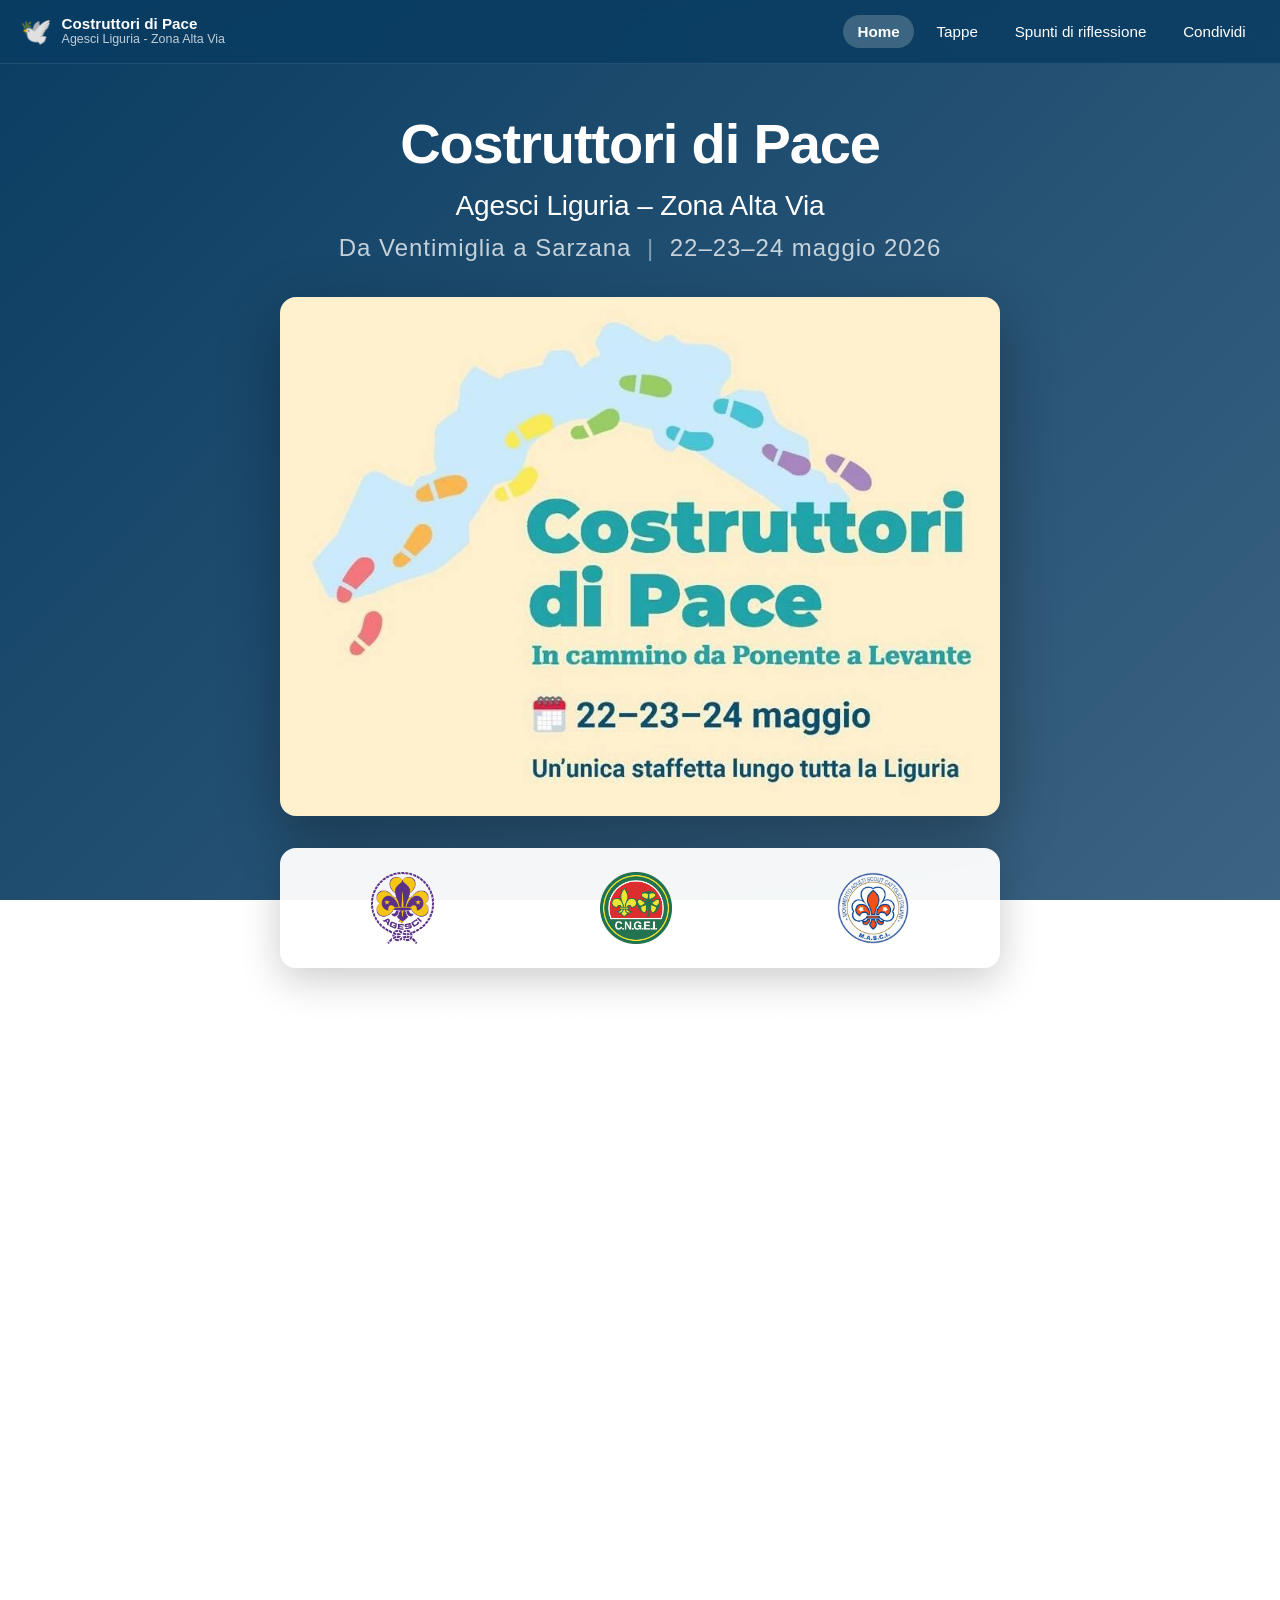
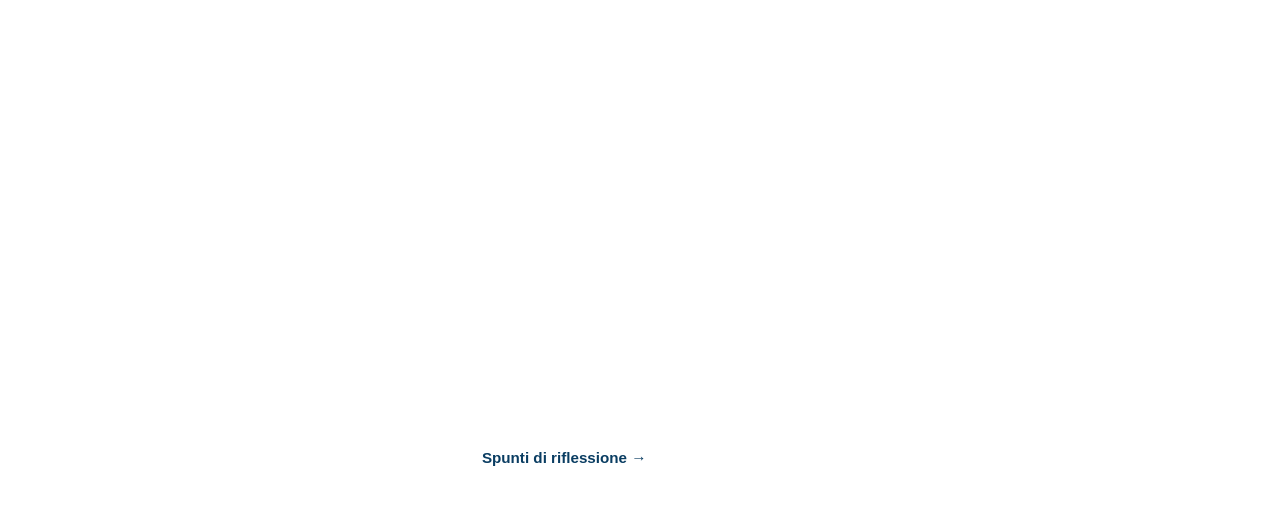
==== commit 8ab62978: "Reorder home title: Costruttori di Pace first, then Agesci Liguria Promote "Costruttori di Pace" to " ====
--- a/index.html
+++ b/index.html
@@ -32,10 +32,8 @@
   <main class="page">
     <section id="home" class="route" data-route="home">
       <div class="content content--text">
-        <h1>
-          <span class="h1-line">Agesci Liguria <span class="dash">–</span> Zona Alta Via</span>
-          <span class="h1-line">Costruttori di Pace</span>
-        </h1>
+        <h1>Costruttori di Pace</h1>
+        <p class="home-org">Agesci Liguria <span class="dash">–</span> Zona Alta Via</p>
         <p class="subtitle">Da Ventimiglia a Sarzana <span class="sep">|</span> 22–23–24 maggio 2026</p>
 
         <figure class="home-hero">
--- a/styles.css
+++ b/styles.css
@@ -265,12 +265,15 @@
   white-space: nowrap;
 }
 
-h1 .h1-line {
-  display: block;
-}
-
-h1 .h1-line + .h1-line {
-  margin-top: 0.25rem;
+.home-org {
+  font-size: clamp(1.2rem, 3.5vw, 1.75rem);
+  font-weight: 500;
+  color: #ffffff;
+  margin-bottom: 0.5rem;
+  letter-spacing: -0.005em;
+  line-height: 1.25;
+  text-align: center;
+  width: 100%;
 }
 
 .section-intro {
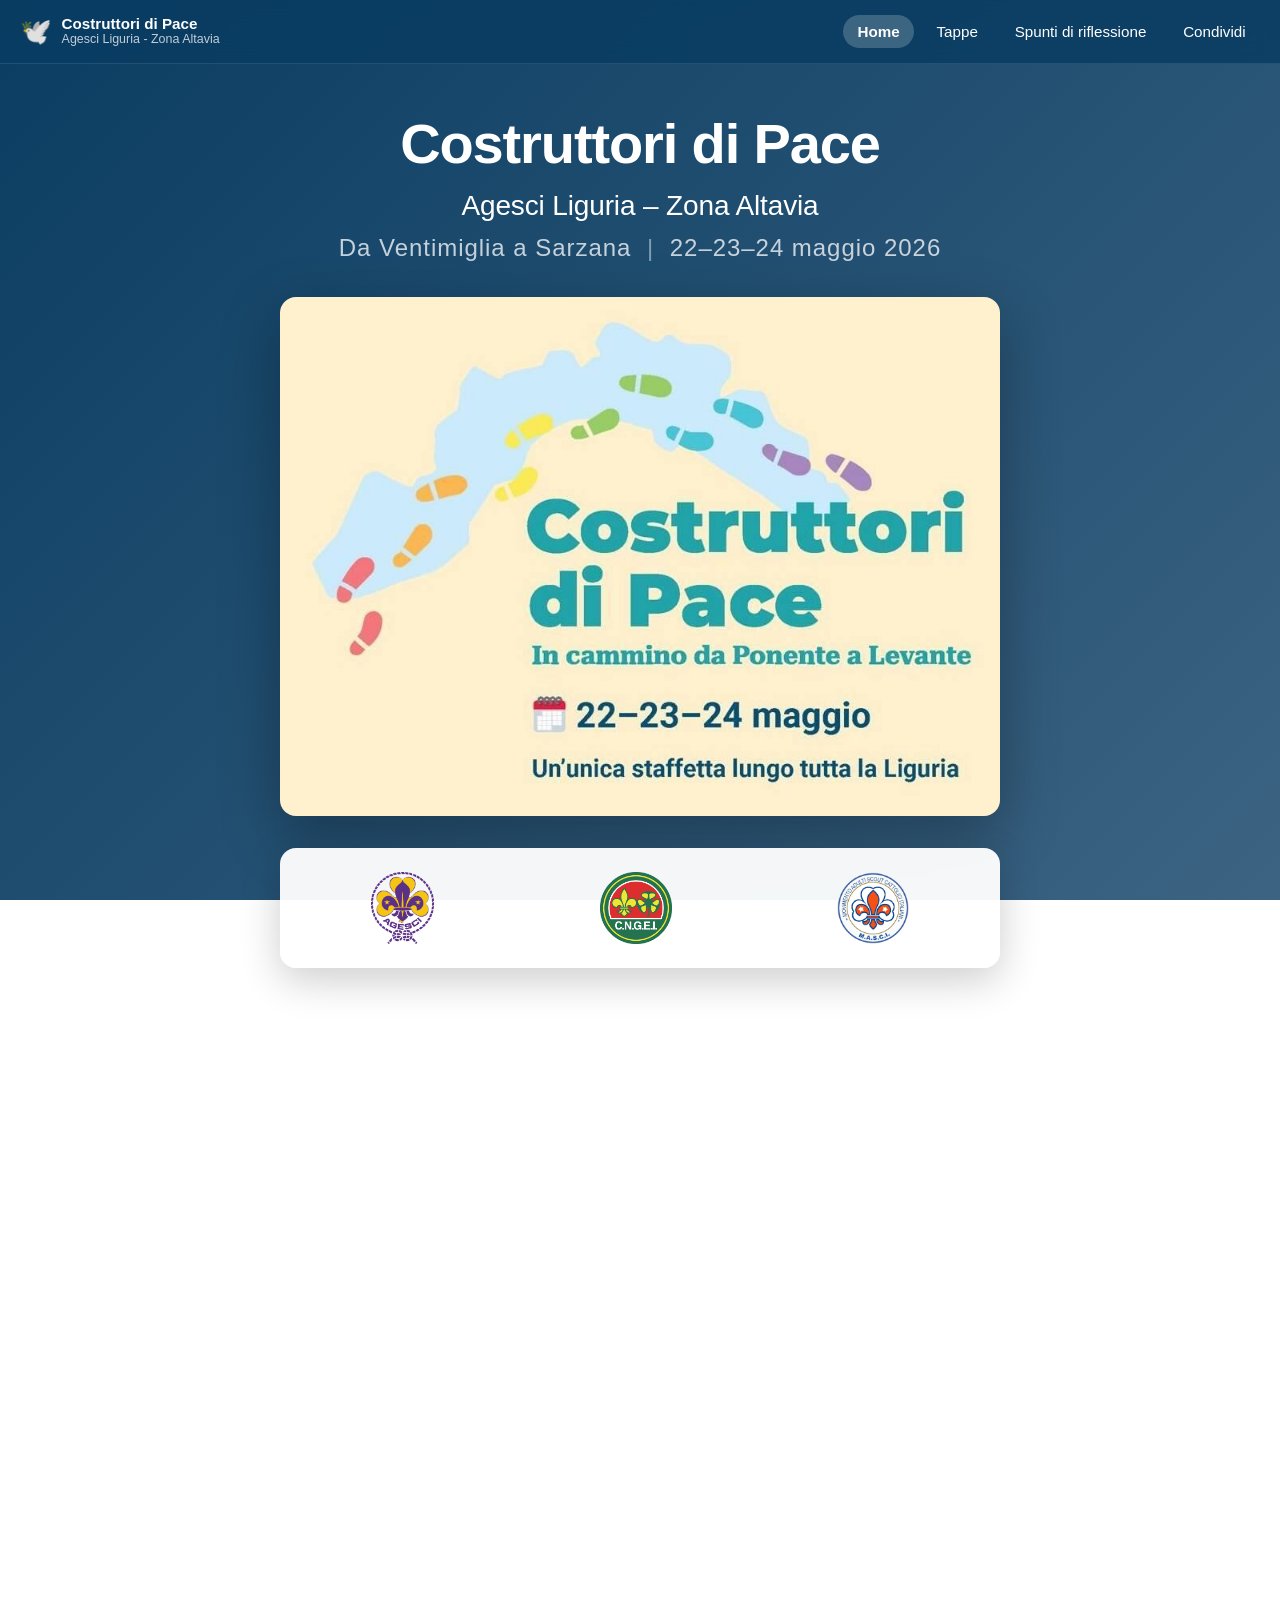
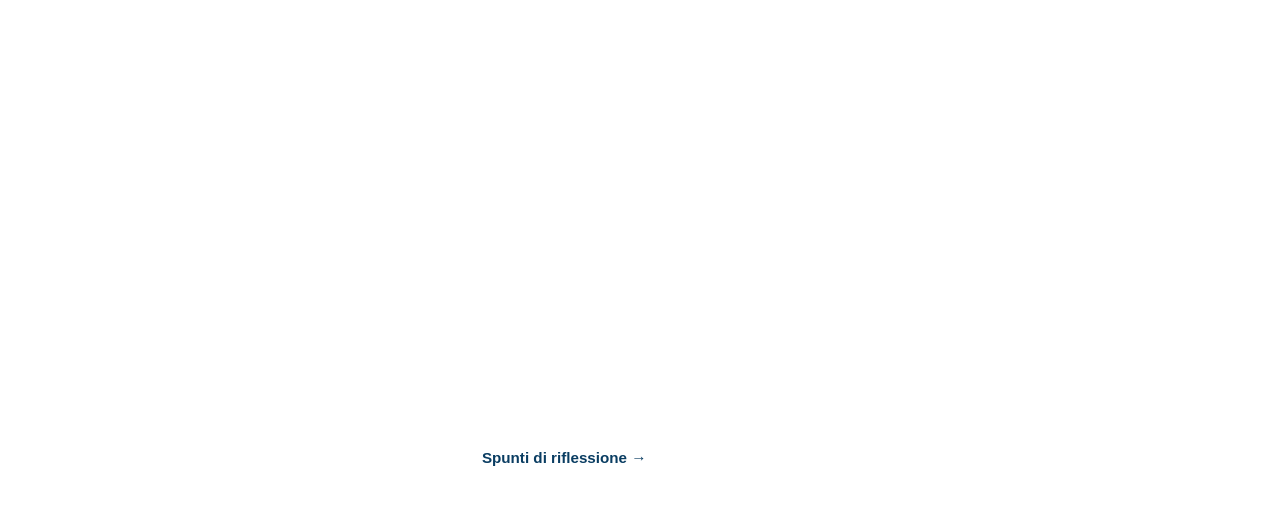
==== commit 3cfd3c97: "Altavia" ====
--- a/index.html
+++ b/index.html
@@ -5,7 +5,7 @@
   <meta name="viewport" content="width=device-width, initial-scale=1.0" />
   <meta name="description" content="Agesci Liguria – Costruttori di Pace. Da Ventimiglia a Sarzana, 22–23–24 maggio 2026." />
   <meta name="theme-color" content="#0a3d62" />
-  <title>Agesci Liguria – Costruttori di Pace</title>
+  <title>Costruttori di Pace - Agesci Liguria – Zona Altavia</title>
   <link rel="stylesheet" href="styles.css" />
   <link rel="icon" type="image/svg+xml" href="data:image/svg+xml,%3Csvg xmlns='http://www.w3.org/2000/svg' viewBox='0 0 100 100'%3E%3Ctext y='.9em' font-size='90'%3E%F0%9F%95%8A%EF%B8%8F%3C/text%3E%3C/svg%3E" />
 </head>
@@ -15,7 +15,7 @@
       <span class="brand-logo" aria-hidden="true">🕊️</span>
       <span class="brand-text">
         <strong>Costruttori di Pace</strong>
-        <span>Agesci Liguria - Zona Alta Via</span>
+        <span>Agesci Liguria - Zona Altavia</span>
       </span>
     </a>
     <button class="nav-toggle" type="button" aria-expanded="false" aria-controls="primary-nav" aria-label="Apri menu">
@@ -33,7 +33,7 @@
     <section id="home" class="route" data-route="home">
       <div class="content content--text">
         <h1>Costruttori di Pace</h1>
-        <p class="home-org">Agesci Liguria <span class="dash">–</span> Zona Alta Via</p>
+        <p class="home-org">Agesci Liguria <span class="dash">–</span> Zona Altavia</p>
         <p class="subtitle">Da Ventimiglia a Sarzana <span class="sep">|</span> 22–23–24 maggio 2026</p>
 
         <figure class="home-hero">
